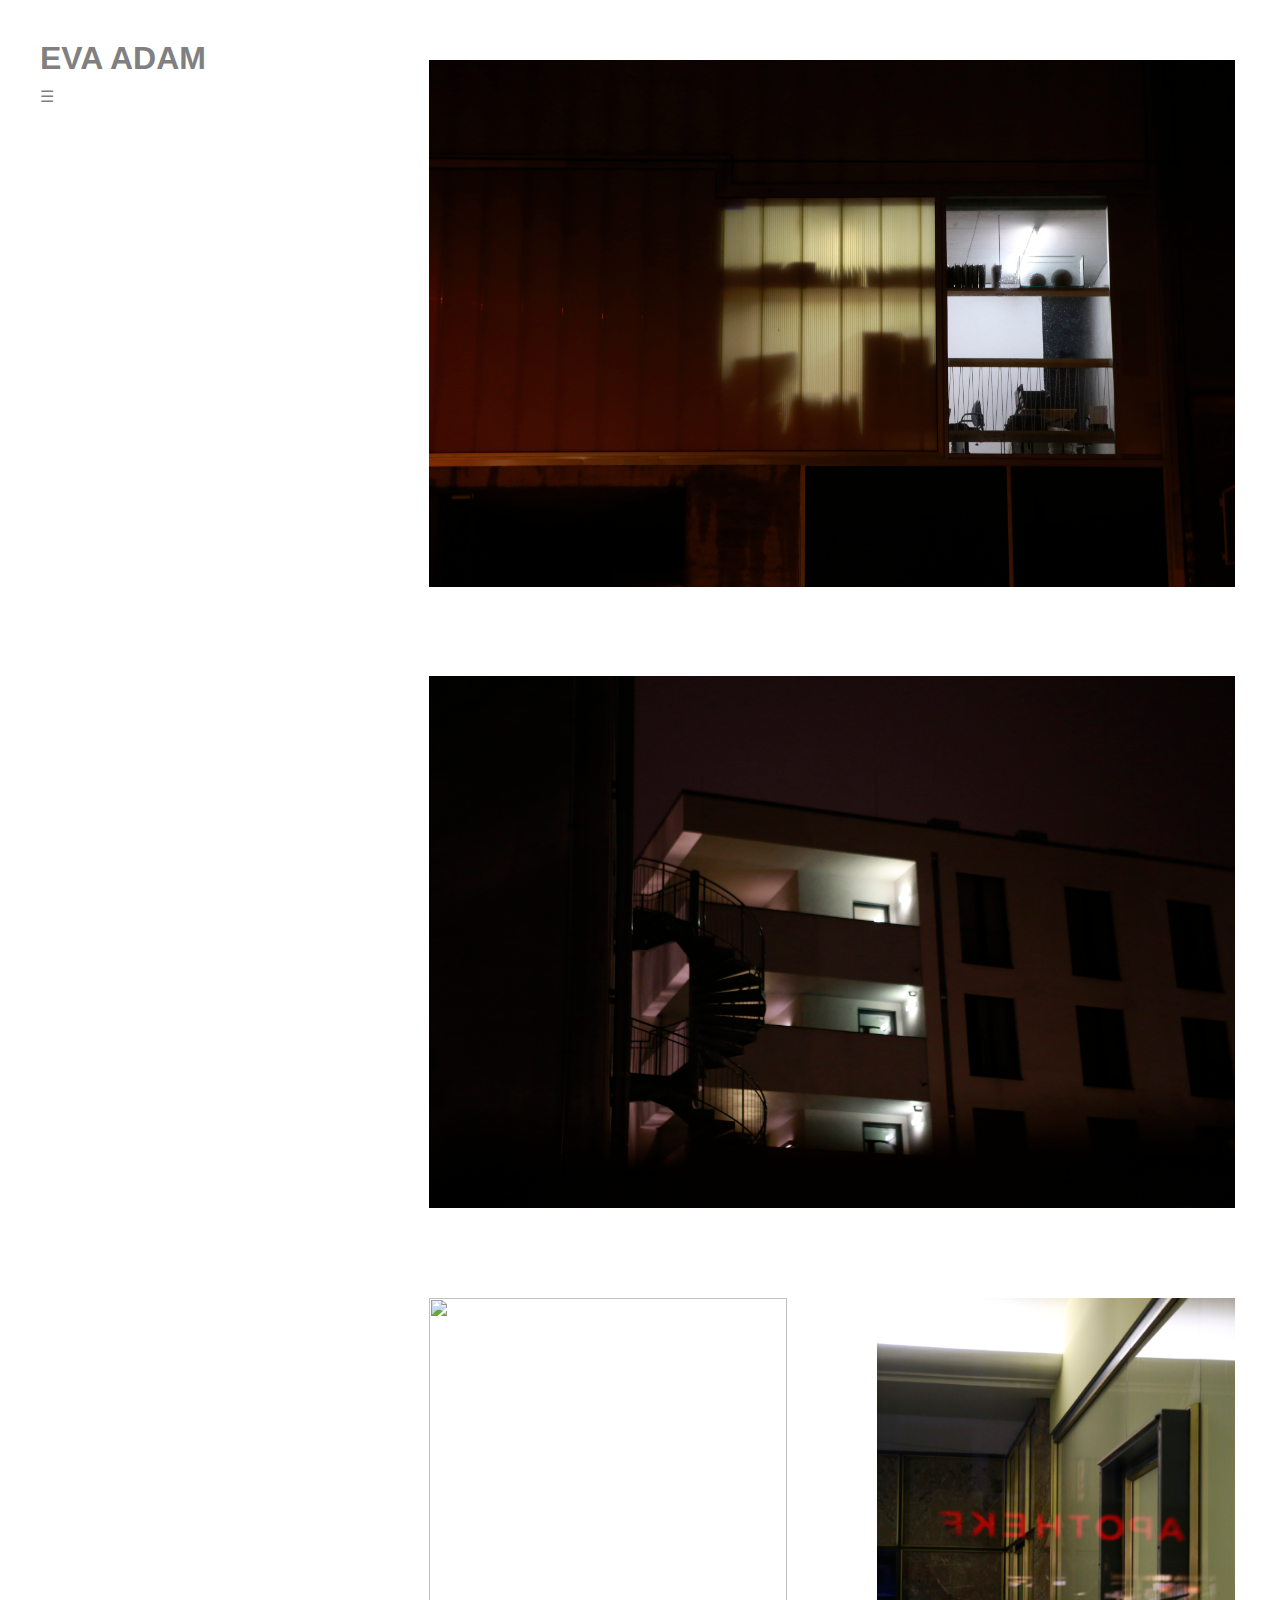
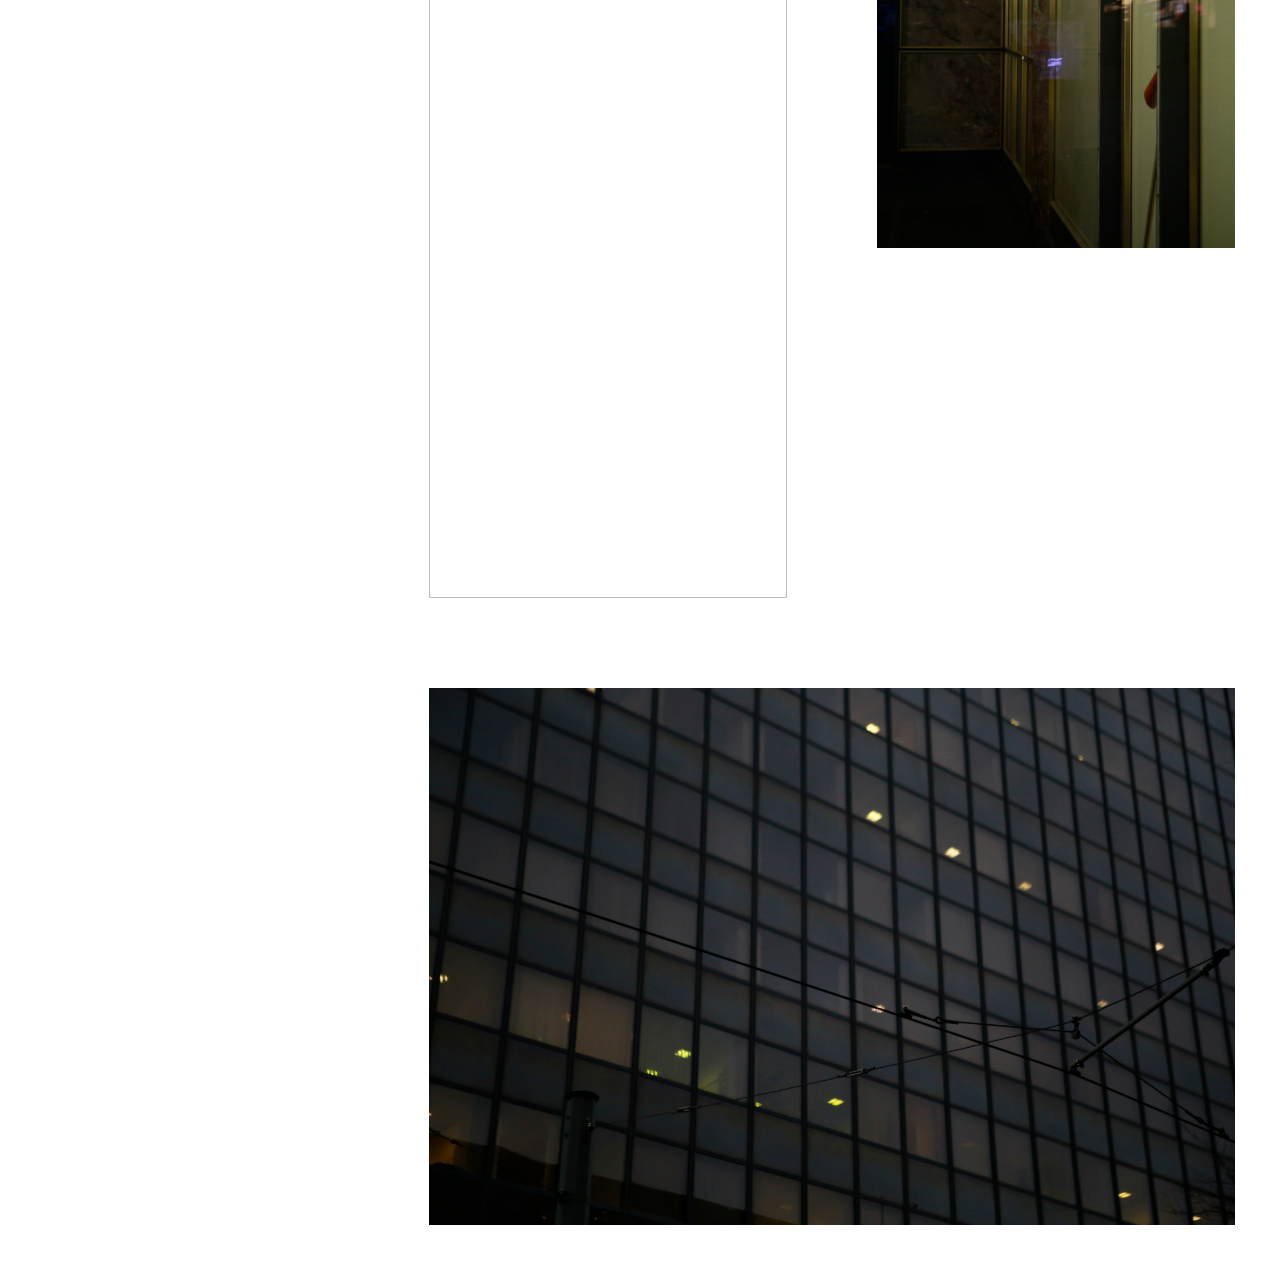
==== architektur.html @ 2793aaf4 "fertige seite ohne videostandbild" ====
<html>
<head>
<meta charset="utf-8">
<title>ARCHITEKTUR Eva Adam</title>
<link href="css/architektur.css" rel="stylesheet">
</head>

<body>

  <header>
  <h1>EVA ADAM</h1>

  <ul>
    <li class="hamburger">
    <a href="#" class="button">☰</a>
      <ul class="navigation">
        <li><a href="collagen.html">COLLAGEN</a></li>
        <li><a href="about.html">ABOUT</a></li>
        <li><a href="video.html">VIDEO</a></li>
        <li class="dropdown">
          <a href="#">FOTOGRAFIE</a>

            <ul class="submenu">
                <li><a href="portraits.html">PORTRAITS</a></li>
                <li><a href="architektur.html">ARCHITEKTUR</a></li>
                <li><a href="selbstinszenierung.html">SELBSTINSZENIERUNG</a></li>
            </ul>

        </li>


      </ul>
      <li>
  </ul>
  </header>

  <div class="collagen">

    <div class="a1">
      <img src="images/a1.jpg">
    </div>
    <div class="a1">
      <img src="images/a2.jpg">
    </div>
    <div class="a3">
      <img src="images/a3.jpg">
    </div>
    <div class="a4">
      <img src="images/a5.jpg">
    </div>
    <div class="a5">
      <img src="images/a4.jpg">
    </div>


</div>

</body>
</html>
---- css/architektur.css ----
@import 'stylesheet.css';
@import 'seite1.css';

.collagen{
  width: 70%;
  display: block;
  background: white;
  float: left;
  margin-top: 15px;
}

.collagen div{
  display: block;
  padding: 5%;
}

.a1{
  width: 100%;
  float: left;
}

.a2{
  width: 100%;
  float: left;
}

.a3{
  width: 50%;
  float: left;
}

.a4{
  width: 50%;
  float: left;
}

.a5{
  width: 100%;
  float: left;
}
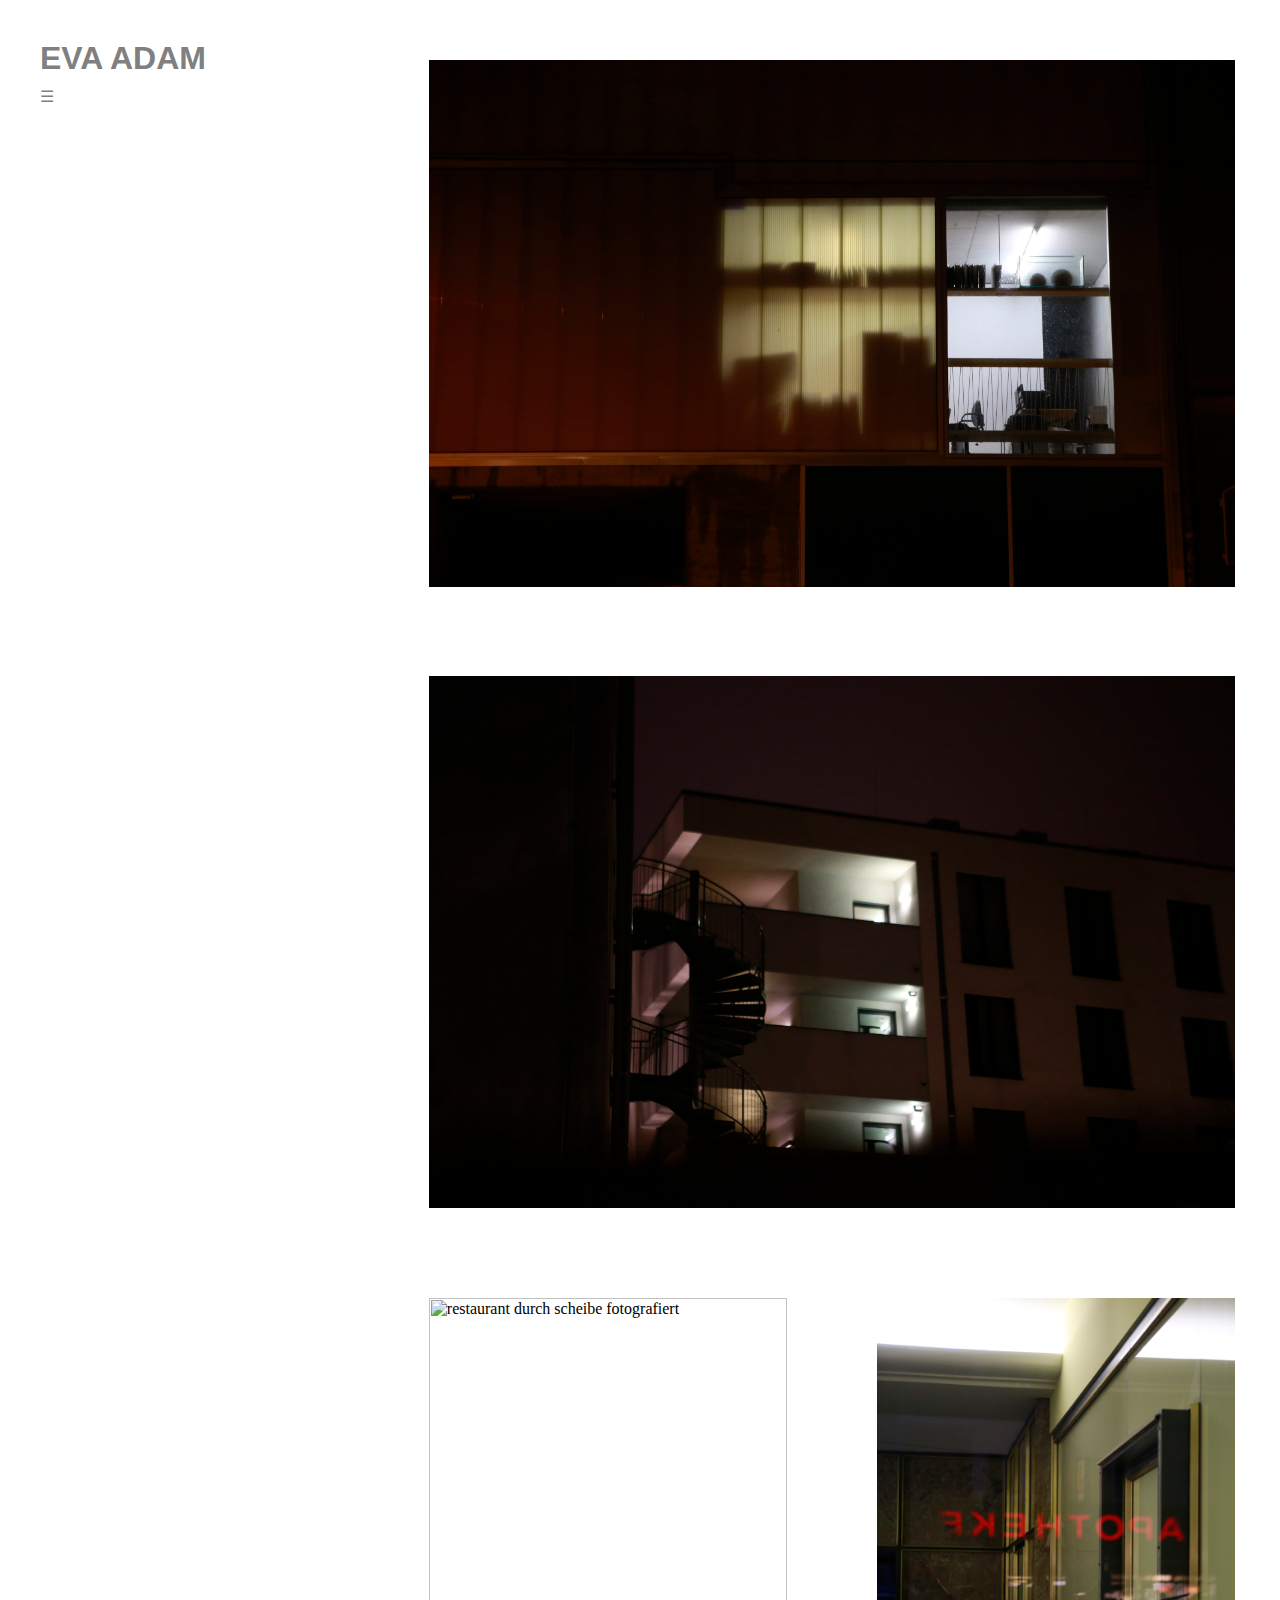
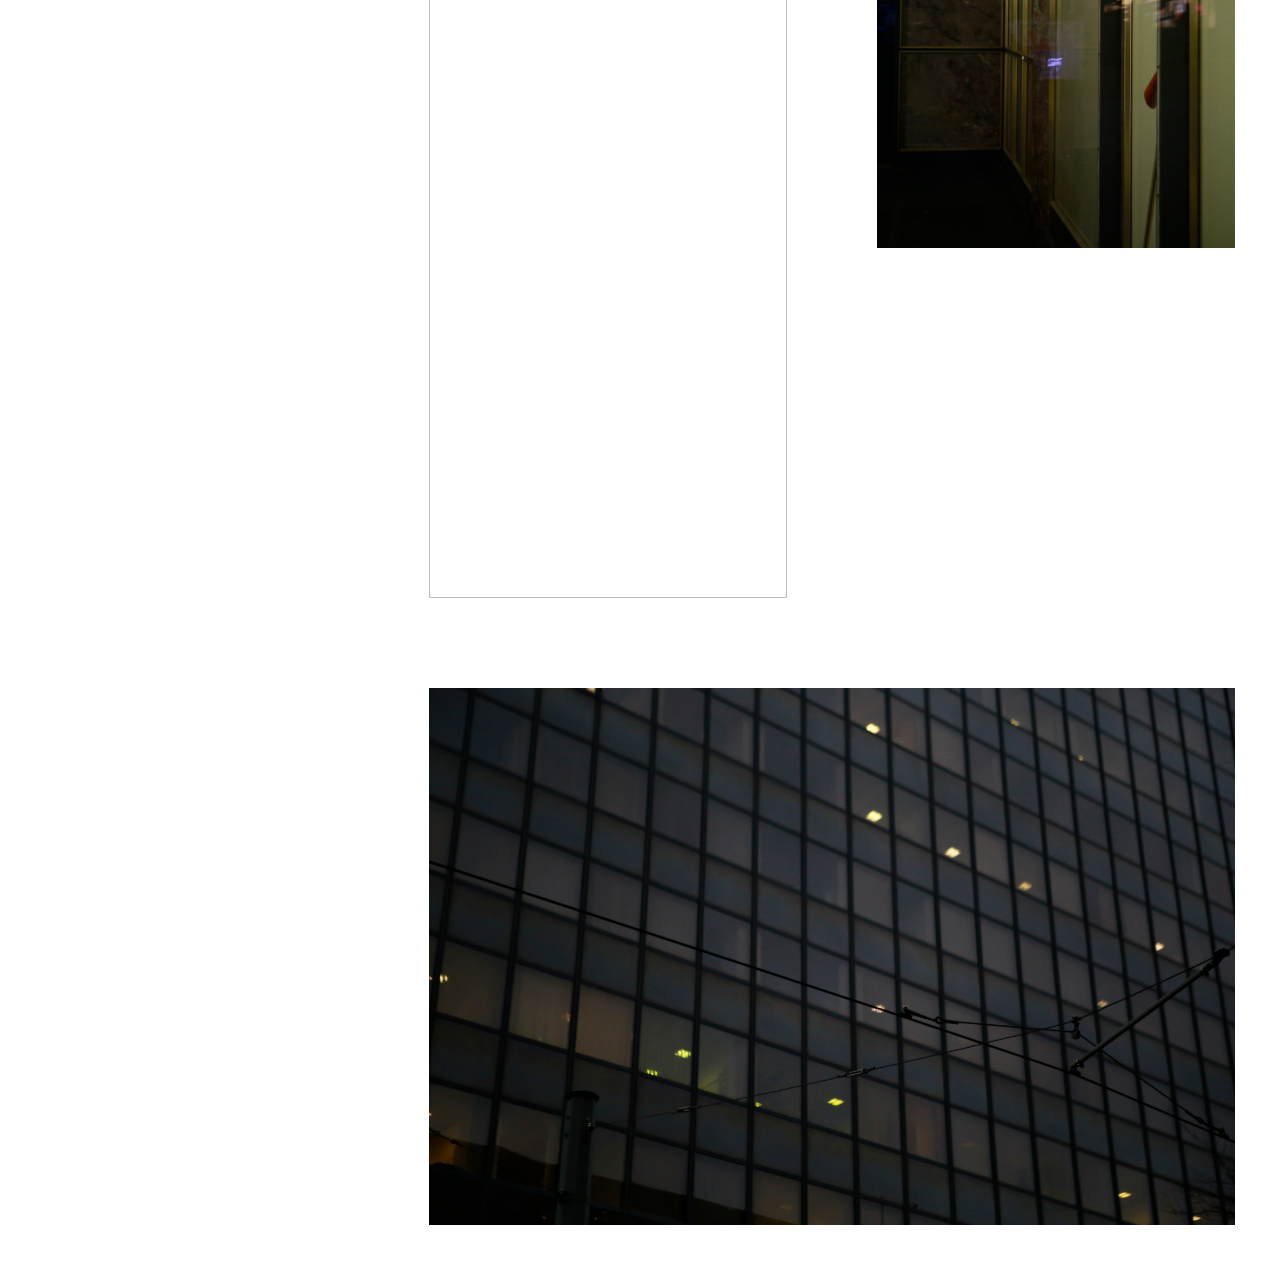
==== commit a1f1c97f: "alt tags hinzugefügt" ====
--- a/architektur.html
+++ b/architektur.html
@@ -14,8 +14,8 @@
     <li class="hamburger">
     <a href="#" class="button">☰</a>
       <ul class="navigation">
+        <li><a href="about.html">ABOUT</a></li>
         <li><a href="collagen.html">COLLAGEN</a></li>
-        <li><a href="about.html">ABOUT</a></li>
         <li><a href="video.html">VIDEO</a></li>
         <li class="dropdown">
           <a href="#">FOTOGRAFIE</a>
@@ -37,19 +37,19 @@
   <div class="collagen">
 
     <div class="a1">
-      <img src="images/a1.jpg">
+      <img src="images/a1.jpg" alt="beleuchtete häuserfront">
     </div>
     <div class="a1">
-      <img src="images/a2.jpg">
+      <img src="images/a2.jpg" alt="beleuchtete häuserfront">
     </div>
     <div class="a3">
-      <img src="images/a3.jpg">
+      <img src="images/a3.jpg" alt="restaurant durch scheibe fotografiert">
     </div>
     <div class="a4">
-      <img src="images/a5.jpg">
+      <img src="images/a5.jpg" alt="hauseingang durch scheibe fotografiert">
     </div>
     <div class="a5">
-      <img src="images/a4.jpg">
+      <img src="images/a4.jpg" alt="häuserfront aus froschperspektive">
     </div>
 
 
